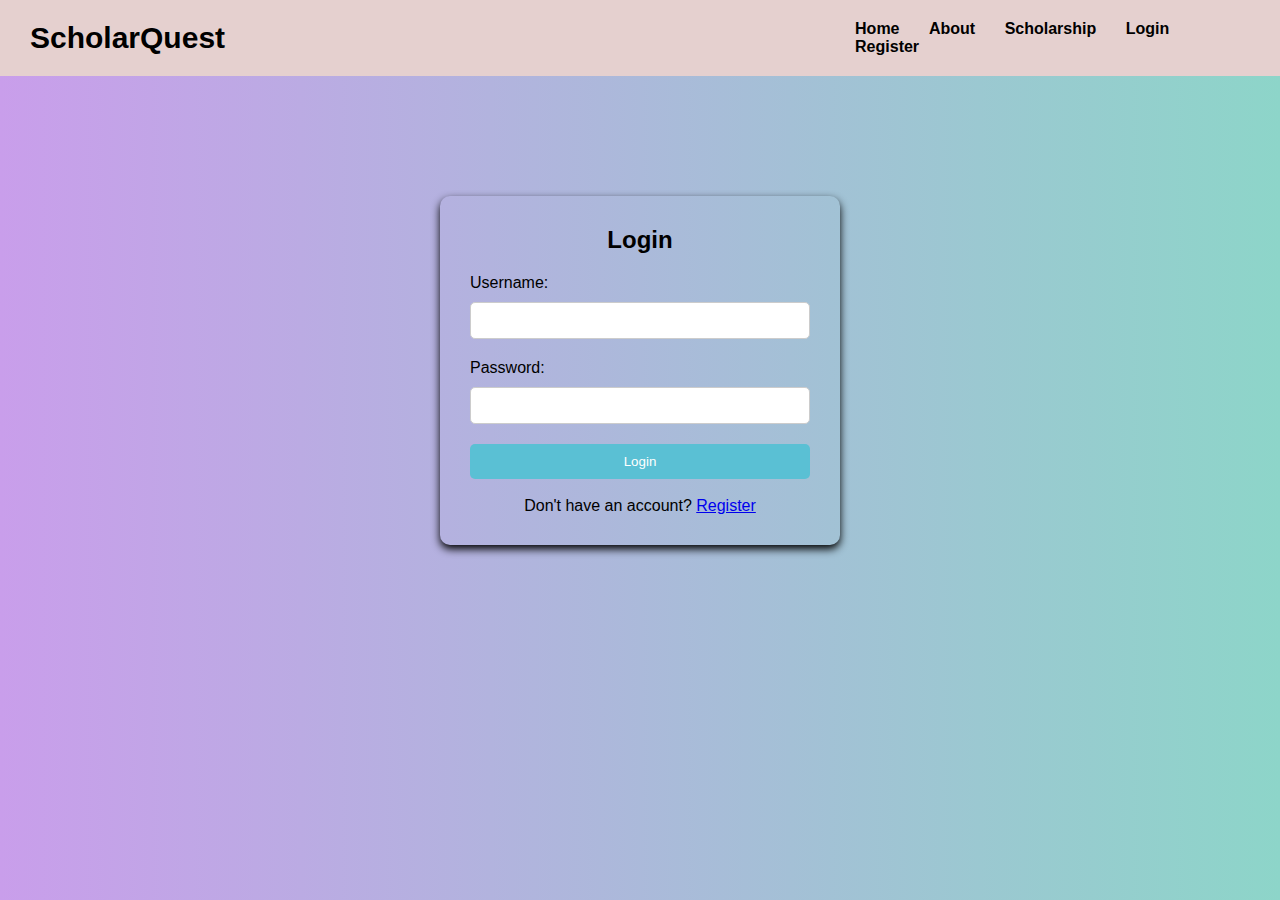
==== web/login.html @ 67a81442 "Merge pull request #6 from vivekkkpatel/main" ====
<!DOCTYPE html>
<html lang="en">
<head>
    <meta charset="UTF-8">
    <meta name="viewport" content="width=device-width, initial-scale=1.0">
    <title>Login</title>
    <link rel="stylesheet" href="https://cdn.jsdelivr.net/npm/bootstrap-icons@1.3.0/font/bootstrap-icons.css">
    <link href="https://cdn.jsdelivr.net/npm/bootstrap@5.3.2/dist/css/bootstrap.min.css" rel="stylesheet" integrity="sha384-T3c6CoIi6uLrA9TneNEoa7RxnatzjcDSCmG1MXxSR1GAsXEV/Dwwykc2MPK8M2HN" crossorigin="anonymous">
    <link rel="stylesheet" href="css/style.css">
    <link rel="stylesheet" href="https://cdnjs.cloudflare.com/ajax/libs/font-awesome/6.5.1/css/all.min.css" integrity="sha512-DTOQO9RWCH3ppGqcWaEA1BIZOC6xxalwEsw9c2QQeAIftl+Vegovlnee1c9QX4TctnWMn13TZye+giMm8e2LwA==" crossorigin="anonymous" referrerpolicy="no-referrer" />
</head>
<body>

    <header>
        <div class="logo">
            <i class="fa-solid fa-graduation-cap"></i>
            <h4>ScholarQuest</h4>
        </div>
        <nav>
            <ul>
                <li><a href="index.html">Home</a></li>
                <li><a href="about.html">About</a></li>
                <li><a href="scholarship.html">Scholarship</a></li>
                <li><a href="login.html">Login</a></li>
                <li><a href="register.html">Register</a></li>
            </ul>
        </nav>
    </header>

    <section class="form-container">
        <form action="Login" method="post">
            <h2>Login</h2>
            <label for="username">Username:</label>
            <input type="text" id="username" name="username" required>
            
            <label for="password">Password:</label>
            <input type="password" id="password" name="password" required>
            
            <button type="submit">Login</button>
            <br>
            <p>Don't have an account? <a href="register.html">Register</a></p>
        </form>
    </section>

</body>
</html>
---- web/css/style.css ----
* {
    margin: 0;
    padding: 0;
    box-sizing: border-box;
}

body {
    font-family: Arial, sans-serif;
    background-position: center;
    display: flex;
    flex-direction: column;
    min-height: 100vh;
    background: #ad5389;
    background: -webkit-linear-gradient(to top, #DAE2F8, #D6A4A4);
    background: linear-gradient(to right, #c99eeb, /*#E7D6F1,*/ #8dd5c9);
}

header {
    display: flex;
    justify-content: space-between;
    align-items: center;
    padding: 20px;
    background-color: #E5D0CF; 
}
.logo {
    display: flex;
    align-items: center;
    
}

.logo i {
    height: 30px; 
    margin-right: 10px;
    font-size: 30px;

}

.logo h4 {
    font-size: 30px;
}
nav{
    padding-left: 70vh;
}
nav ul {
    list-style-type: none;
}

nav ul li a {
    text-decoration: none;
    color: black;
    font-weight: bold;
}

nav ul li {
    display: inline;
    margin-right: 25px;
}

.form-container {
    background-color: -webkit-linear-gradient(to top, #C392EC, #85D5C8);
    background-color: linear-gradient(to right, #C392EC, #85D5C8);
    margin: 120px auto;
    padding: 30px;
    border-radius: 10px;
    box-shadow: 0 4px 8px rgb(0, 0, 0);
    max-width: 400px;
    width: 700px;
}

.form-container h2 {
    margin-bottom: 20px;
    text-align: center;
}

.form-container form {
    display: flex;
    flex-direction: column;
}

.form-container form label {
    margin-bottom: 10px;
}

.form-container form input {
    margin-bottom: 20px;
    padding: 10px;
    border: 1px solid #ccc;
    border-radius: 5px;
}

.form-container form button {
    padding: 10px;
    border: none;
    border-radius: 5px;
    background-color: #5ac0d4;
    color: white;
    cursor: pointer;
}

.form-container p {
    text-align: center;
}
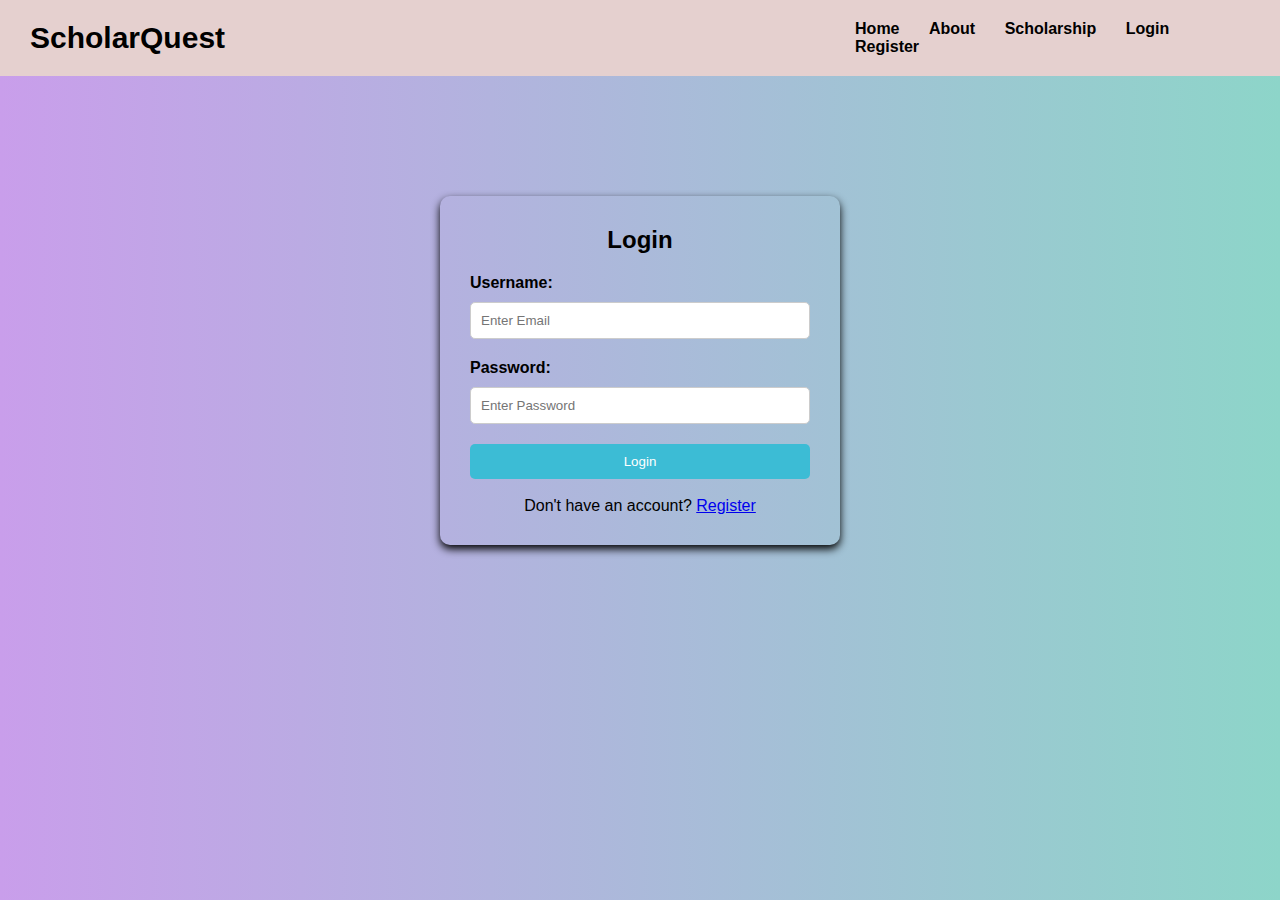
==== commit 07539b82: "Merge pull request #7 from vivekkkpatel/main" ====
--- a/web/login.html
+++ b/web/login.html
@@ -29,12 +29,12 @@
 
     <section class="form-container">
         <form action="Login" method="post">
-            <h2>Login</h2>
-            <label for="username">Username:</label>
-            <input type="text" id="username" name="username" required>
+            <h2><b>Login</b></h2>
+            <label for="username"><b>Username:</b></label>
+            <input type="text" id="username" name="username" placeholder="Enter Email" required>
             
-            <label for="password">Password:</label>
-            <input type="password" id="password" name="password" required>
+            <label for="password"><b>Password:</label></b></label>
+            <input type="password" id="password" name="password" placeholder="Enter Password" required>
             
             <button type="submit">Login</button>
             <br>
--- a/web/css/style.css
+++ b/web/css/style.css
@@ -92,7 +92,7 @@
     padding: 10px;
     border: none;
     border-radius: 5px;
-    background-color: #5ac0d4;
+    background-color: #3cbcd5;
     color: white;
     cursor: pointer;
 }
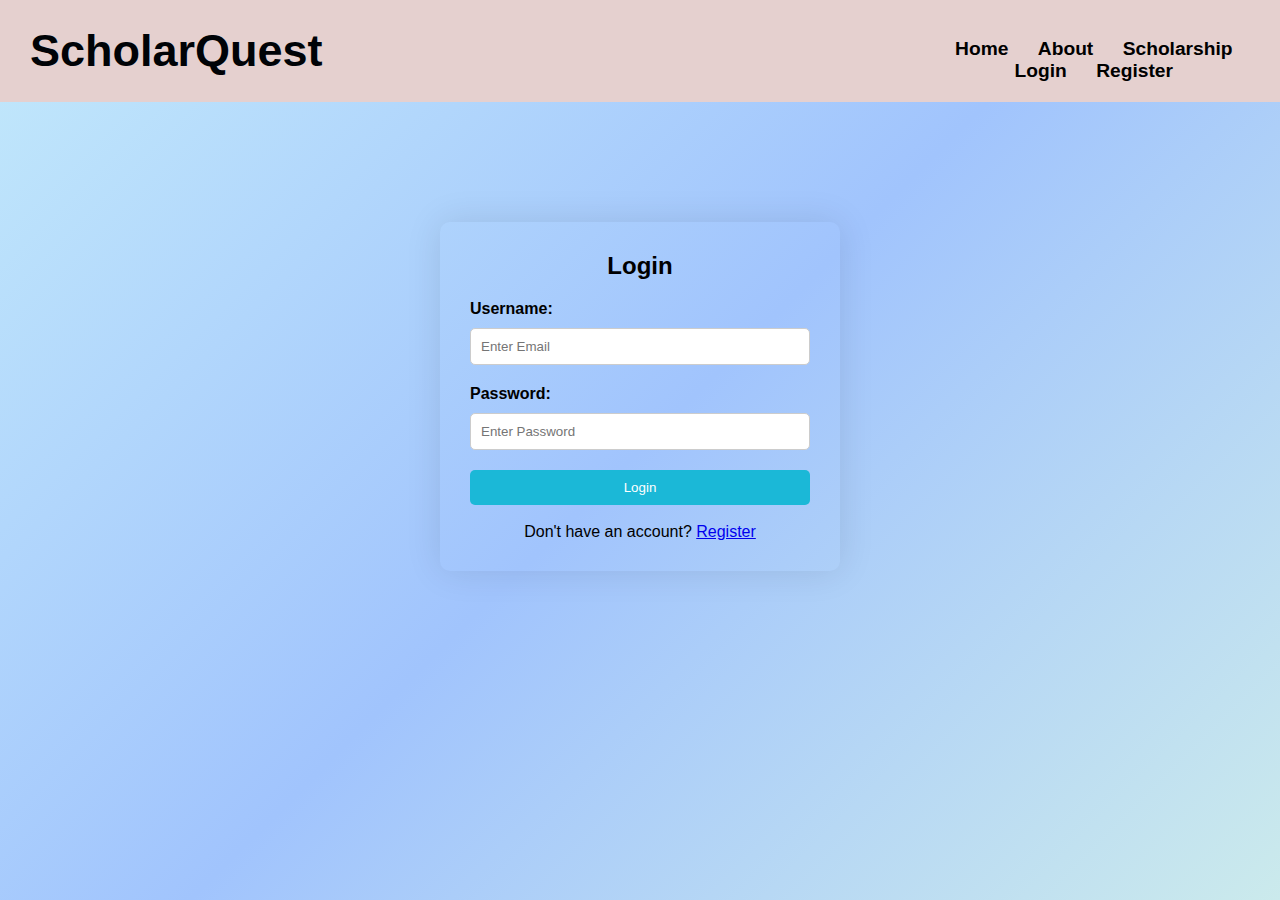
==== commit 0a51829a: "login" ====
--- a/web/login.html
+++ b/web/login.html
@@ -14,7 +14,7 @@
     <header>
         <div class="logo">
             <i class="fa-solid fa-graduation-cap"></i>
-            <h4>ScholarQuest</h4>
+            <a href="index.html"><h2>ScholarQuest</h2></a>
         </div>
         <nav>
             <ul>
@@ -33,7 +33,7 @@
             <label for="username"><b>Username:</b></label>
             <input type="text" id="username" name="username" placeholder="Enter Email" required>
             
-            <label for="password"><b>Password:</label></b></label>
+            <label for="password"><b>Password:</b></label>
             <input type="password" id="password" name="password" placeholder="Enter Password" required>
             
             <button type="submit">Login</button>
@@ -43,4 +43,5 @@
     </section>
 
 </body>
-</html>+</html>
+
--- a/web/css/style.css
+++ b/web/css/style.css
@@ -12,7 +12,9 @@
     min-height: 100vh;
     background: #ad5389;
     background: -webkit-linear-gradient(to top, #DAE2F8, #D6A4A4);
-    background: linear-gradient(to right, #c99eeb, /*#E7D6F1,*/ #8dd5c9);
+    /*background: linear-gradient(to right, #c99eeb, /*#E7D6F1,*/ /*#8dd5c9);*/
+    background: linear-gradient(135deg, #c2e9fb, /*#fddca5, #bbc8ba*/#a1c4fd, #CBEAEC);
+    
 }
 
 header {
@@ -25,44 +27,76 @@
 .logo {
     display: flex;
     align-items: center;
-    
 }
 
 .logo i {
     height: 30px; 
     margin-right: 10px;
+    font-size: 35px;
+    margin-top: -10px;
+}
+
+.logo a{
     font-size: 30px;
-
-}
-
-.logo h4 {
-    font-size: 30px;
-}
+    font-weight: bolder;
+    text-decoration: none;
+    color: #000307
+}
+
 nav{
     padding-left: 70vh;
+    margin-top: 2vh;
 }
 nav ul {
     list-style-type: none;
+    text-align: center;
 }
 
 nav ul li a {
     text-decoration: none;
     color: black;
     font-weight: bold;
+    font-size: larger;
+    position: relative;
+    transition: color 0.3s ease-in-out;
+    
 }
 
 nav ul li {
-    display: inline;
+    display: inline-block;
     margin-right: 25px;
+    position: relative;
+}
+
+nav ul li a::after {
+    content: '';
+    position: absolute;
+    width: 100%;
+    height: 2px; /* Thickness of the underline */
+    background-color: #000307; /* Underline color */
+    bottom: 0;
+    left: 0;
+    transform: scaleX(0);
+    transform-origin: left;
+    transition: transform 0.3s ease-in-out;
+}
+
+nav ul li a:hover {
+    color: red; /* Change text color on hover */
+}
+
+nav ul li a:hover::after {
+    transform: scaleX(1); /* Expand the underline */
 }
 
 .form-container {
-    background-color: -webkit-linear-gradient(to top, #C392EC, #85D5C8);
-    background-color: linear-gradient(to right, #C392EC, #85D5C8);
+    /*background-color: -webkit-linear-gradient(to top, #C392EC, #85D5C8);
+    background-color: linear-gradient(to right, #C392EC, #85D5C8);*/
+    background-color: transparent;
     margin: 120px auto;
     padding: 30px;
     border-radius: 10px;
-    box-shadow: 0 4px 8px rgb(0, 0, 0);
+    box-shadow: 0px 0px 36px 0px rgba(0,0,0,0.1);
     max-width: 400px;
     width: 700px;
 }
@@ -92,7 +126,7 @@
     padding: 10px;
     border: none;
     border-radius: 5px;
-    background-color: #3cbcd5;
+    background-color: #1bb8d7;
     color: white;
     cursor: pointer;
 }
@@ -100,3 +134,89 @@
 .form-container p {
     text-align: center;
 }
+
+/* Register CSS */
+
+.reg-form-container {
+    /*background-color: -webkit-linear-gradient(to top, #C392EC, #85D5C8);
+    background-color: linear-gradient(to right, #C392EC, #85D5C8);*/
+    background-color: transparent;
+    margin: 120px auto;
+    padding: 30px;
+    border-radius: 10px;
+    box-shadow: 0px 0px 36px 0px rgba(0,0,0,0.1);
+    max-width: 600px ;
+    width: 700px ;
+}
+
+.reg-form-container h2 {
+    margin-bottom: 20px;
+    text-align: center;
+    color: black;
+    margin-top: 30px;
+}
+
+.reg-form-container form {
+    display: flex;
+    flex-direction: column;
+    /* margin-top: 30px; */
+}
+
+.reg-form-container form label {
+    margin-bottom: 10px;
+    display: block;
+    margin: 10px 0;
+    color: black;
+    text-align: left;
+    margin-left: 25px;
+}
+
+
+.reg-form-container form select {
+  width: 100% auto;
+  padding: 10px;
+  margin-bottom: 10px;
+  border: 1px solid #ccc;
+  border-radius: 5px;
+  box-sizing: border-box;
+}
+
+.reg-form-container form
+input[type="text"],
+.reg-form-container form
+input[type="email"],
+.reg-form-container form
+input[type="tel"],
+.reg-form-container form
+input[type="password"], 
+.reg-form-container form
+input[type="date"], 
+.reg-form-container form
+select {
+
+    margin-left: 25px;
+    margin-right: 25px;
+  }
+
+.reg-form-container form input {
+    margin-bottom: 20px;
+    padding: 10px;
+    border: 1px solid #ccc;
+    border-radius: 5px;
+}
+
+.reg-form-container form button {
+    padding: 10px;
+    border: none;
+    border-radius: 5px;
+    background-color: #1bb8d7;
+    color: white;
+    cursor: pointer;
+    margin-bottom: 20px;
+    margin-right: 25px;
+    margin-left: 25px;
+}
+
+.reg-form-container p {
+    text-align: center;
+}
